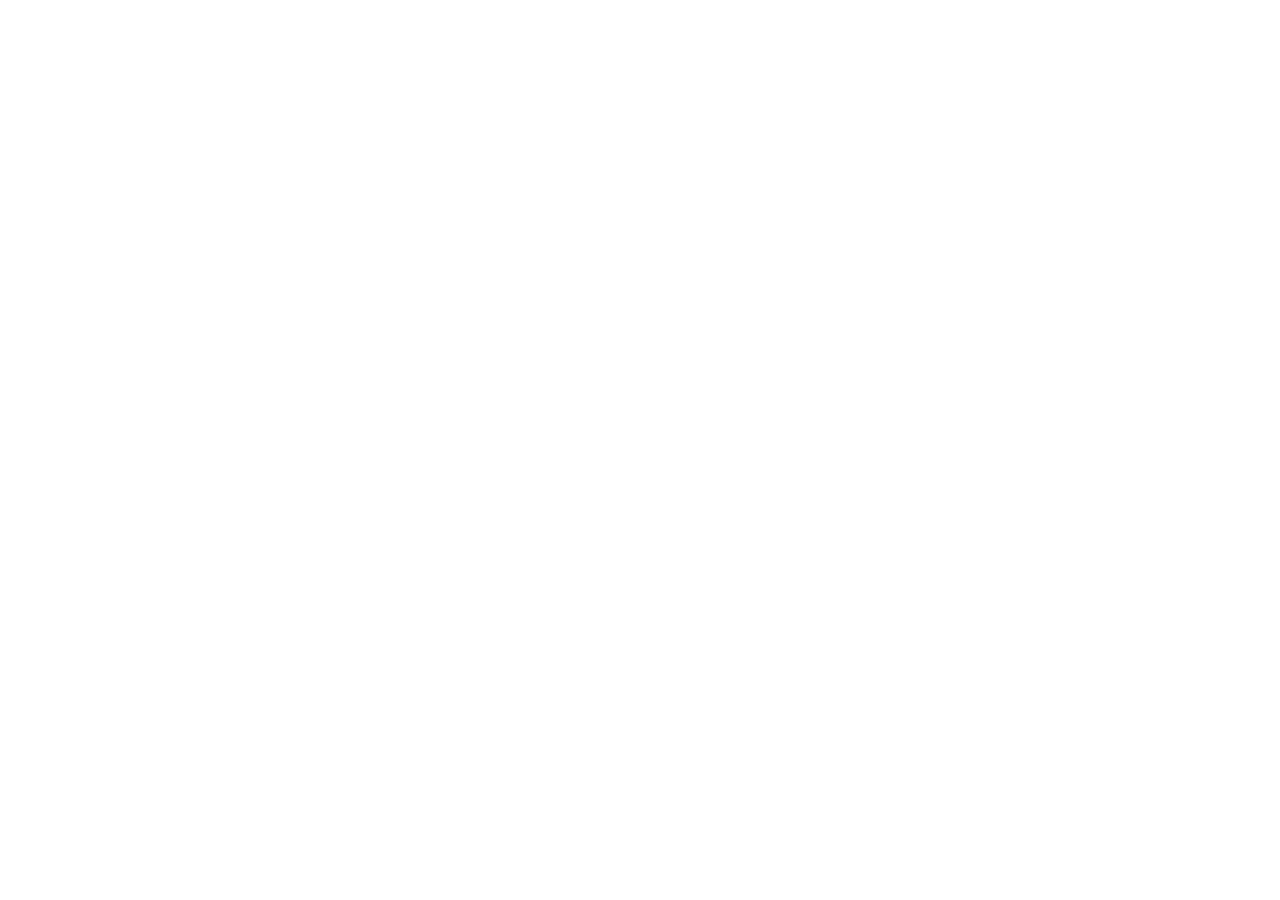
==== doc/index.html @ baba7857 "Adding index pagewith blank template" ====
<!DOCTYPE html>
<html lang="en">
<head>
  <meta charset="UTF-8">
  <meta name="viewport" content="width=device-width, initial-scale=1.0">
  <meta http-equiv="X-UA-Compatible" content="ie=edge">
  <title>Beanmother</title>
</head>
<body>
  
</body>
</html>
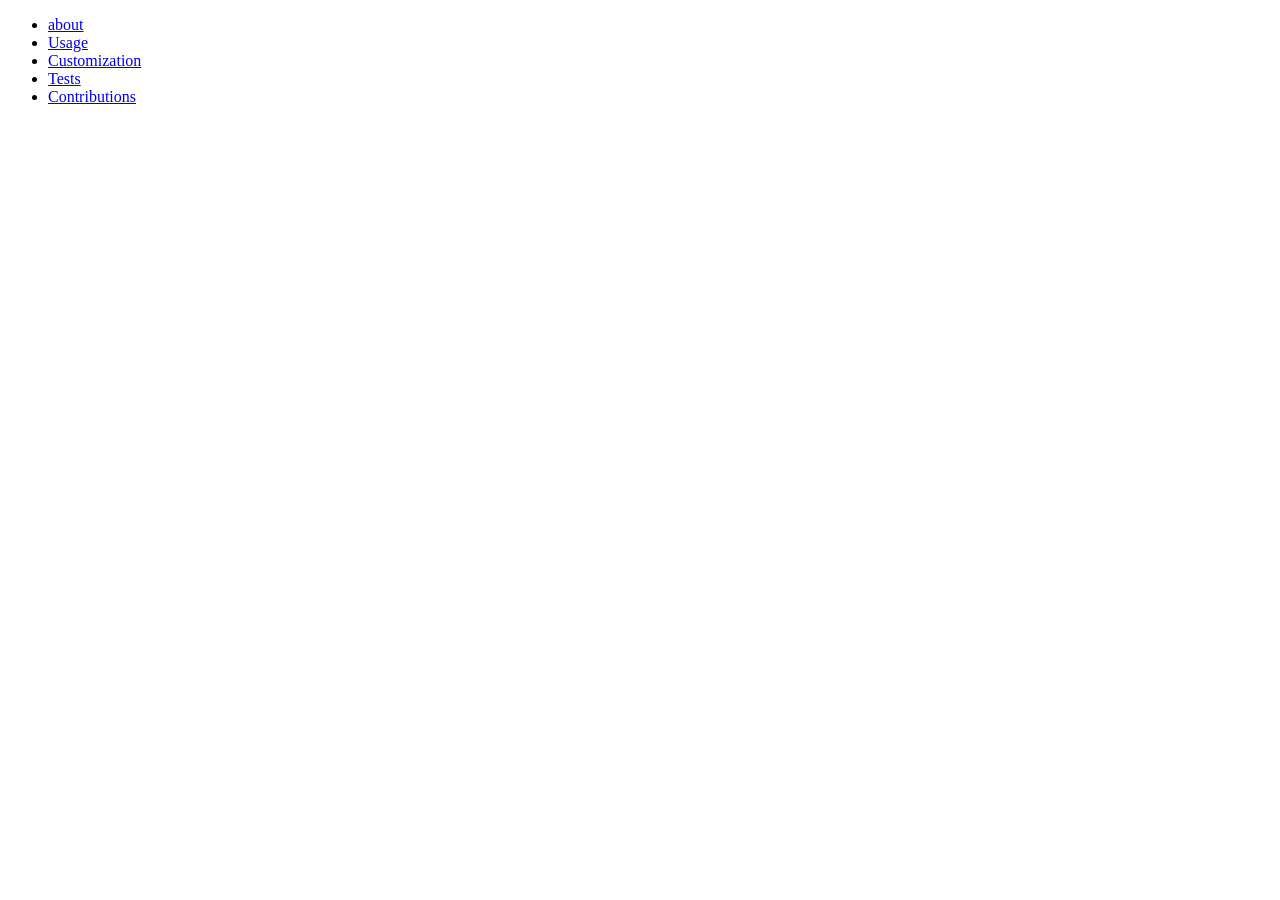
==== commit 7ff7112a: "Adding css file" ====
--- a/doc/index.html
+++ b/doc/index.html
@@ -1,12 +1,36 @@
 <!DOCTYPE html>
 <html lang="en">
+
 <head>
   <meta charset="UTF-8">
   <meta name="viewport" content="width=device-width, initial-scale=1.0">
   <meta http-equiv="X-UA-Compatible" content="ie=edge">
   <title>Beanmother</title>
+  <link rel="stylesheet" href="css/style.css">
 </head>
+
 <body>
-  
+  <div id="nav">
+    <ul>
+      <li class='first current'>
+        <a href="#about">about</a>
+      </li>
+      <li class=''>
+        <a href="#usage">Usage</a>
+      </li>
+      <li class=''>
+        <a href="#customization">Customization</a>
+      </li>
+      <li class=''>
+        <a href="#tests">Tests</a>
+      </li>
+      <li class=''>
+        <a href="#contributions">Contributions</a>
+      </li>
+    </ul>
+  </div>
+
+
 </body>
+
 </html>
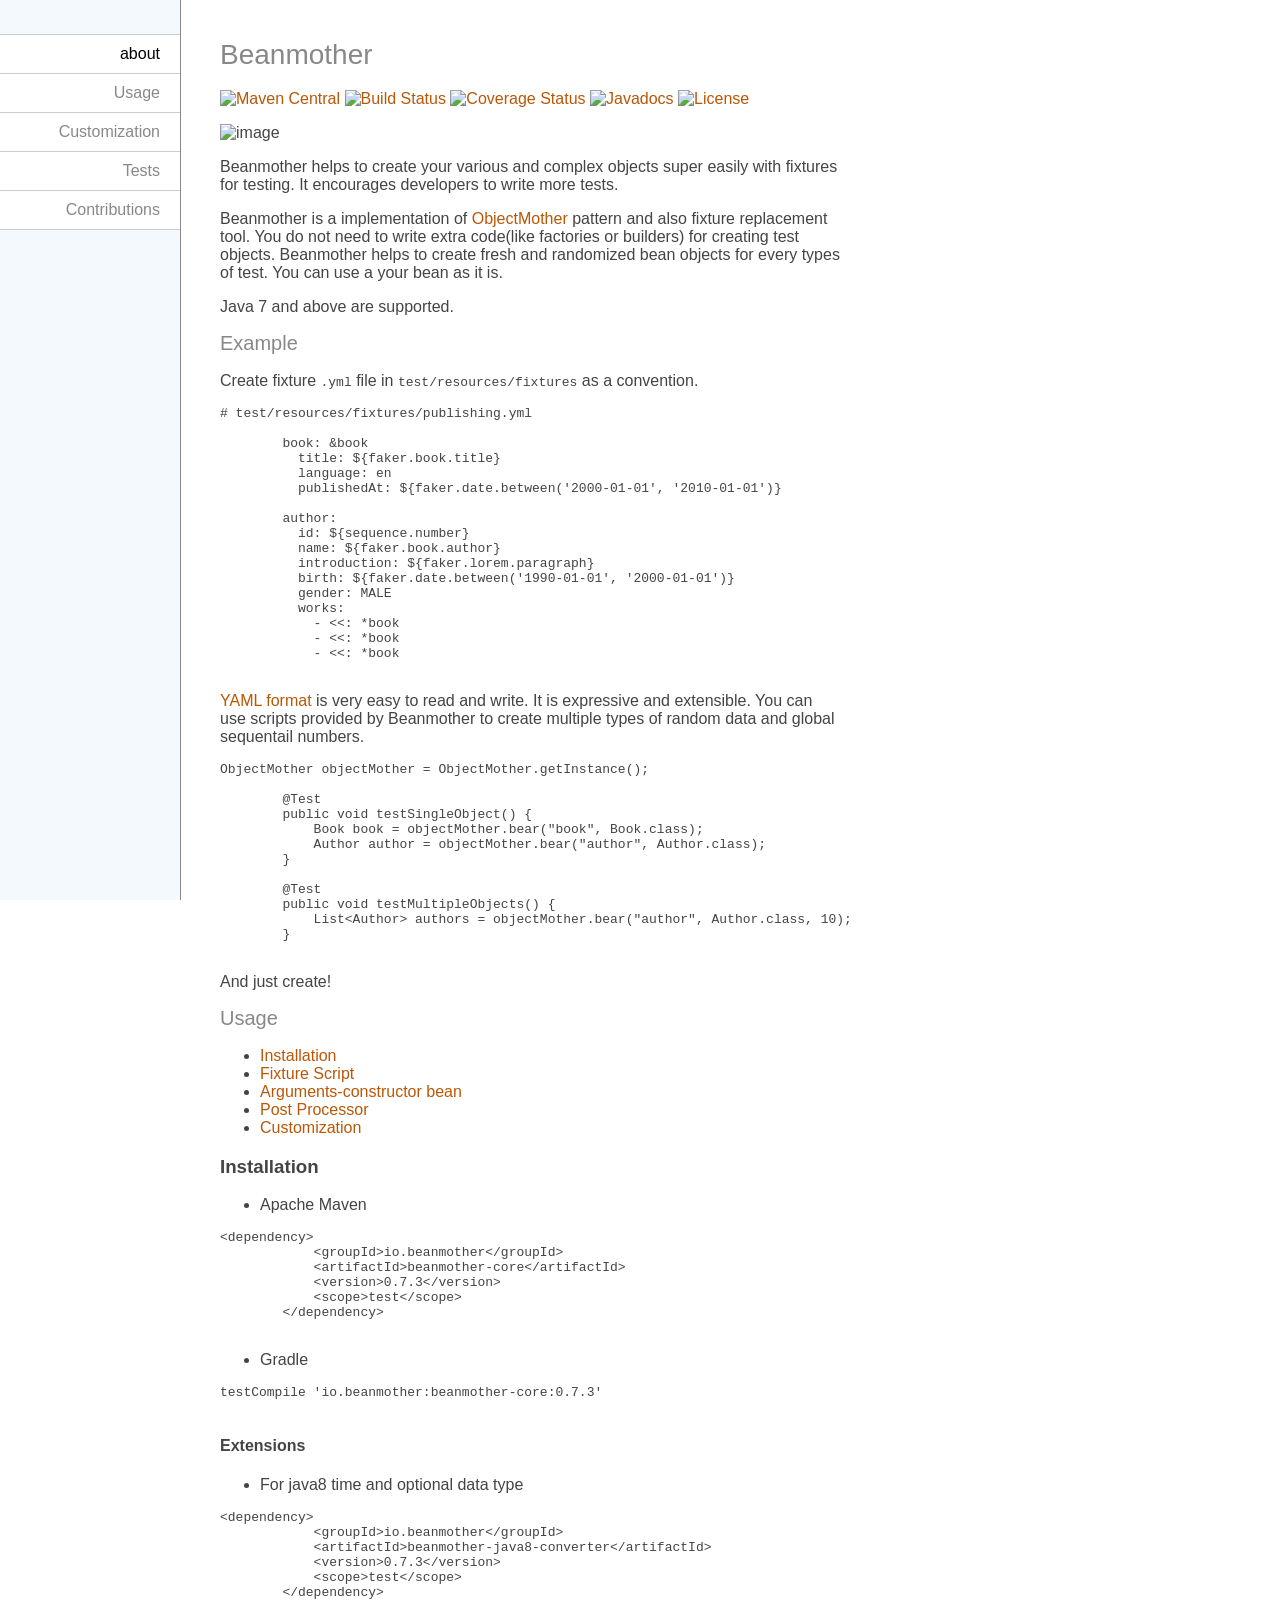
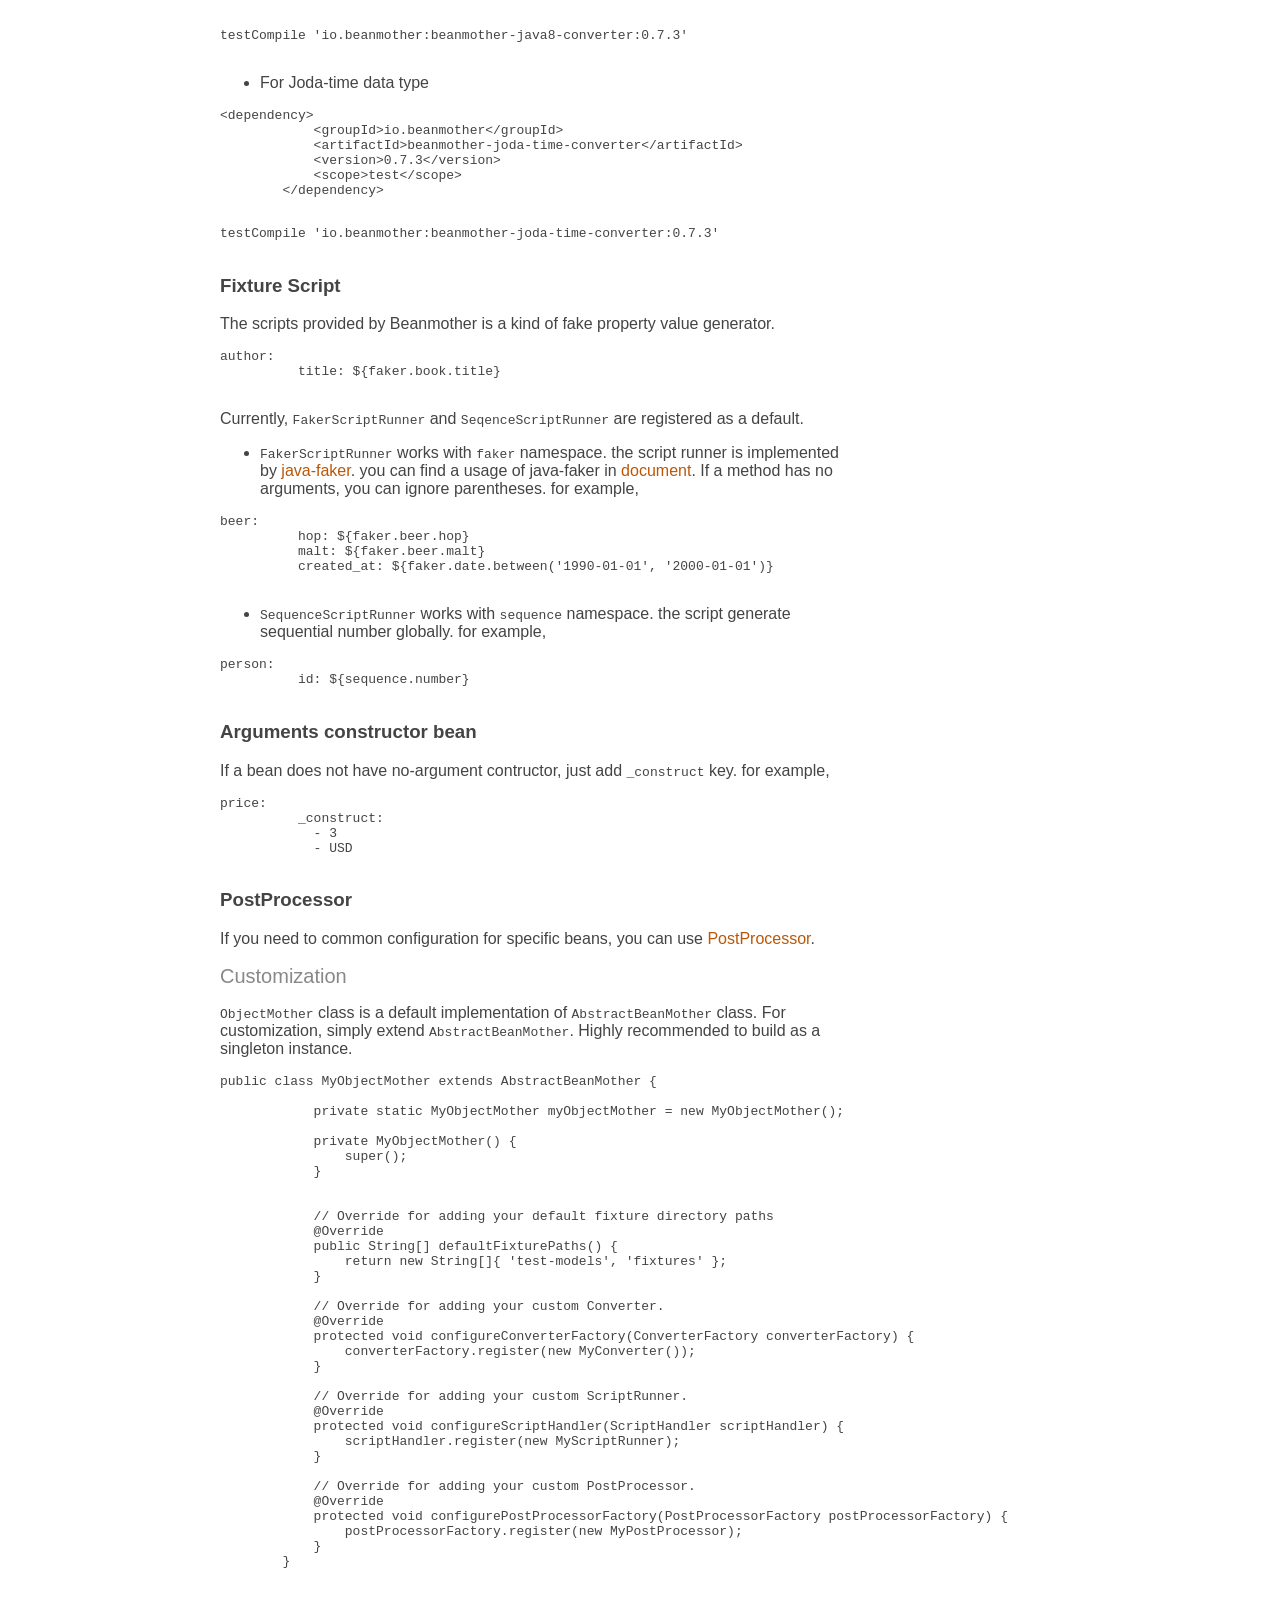
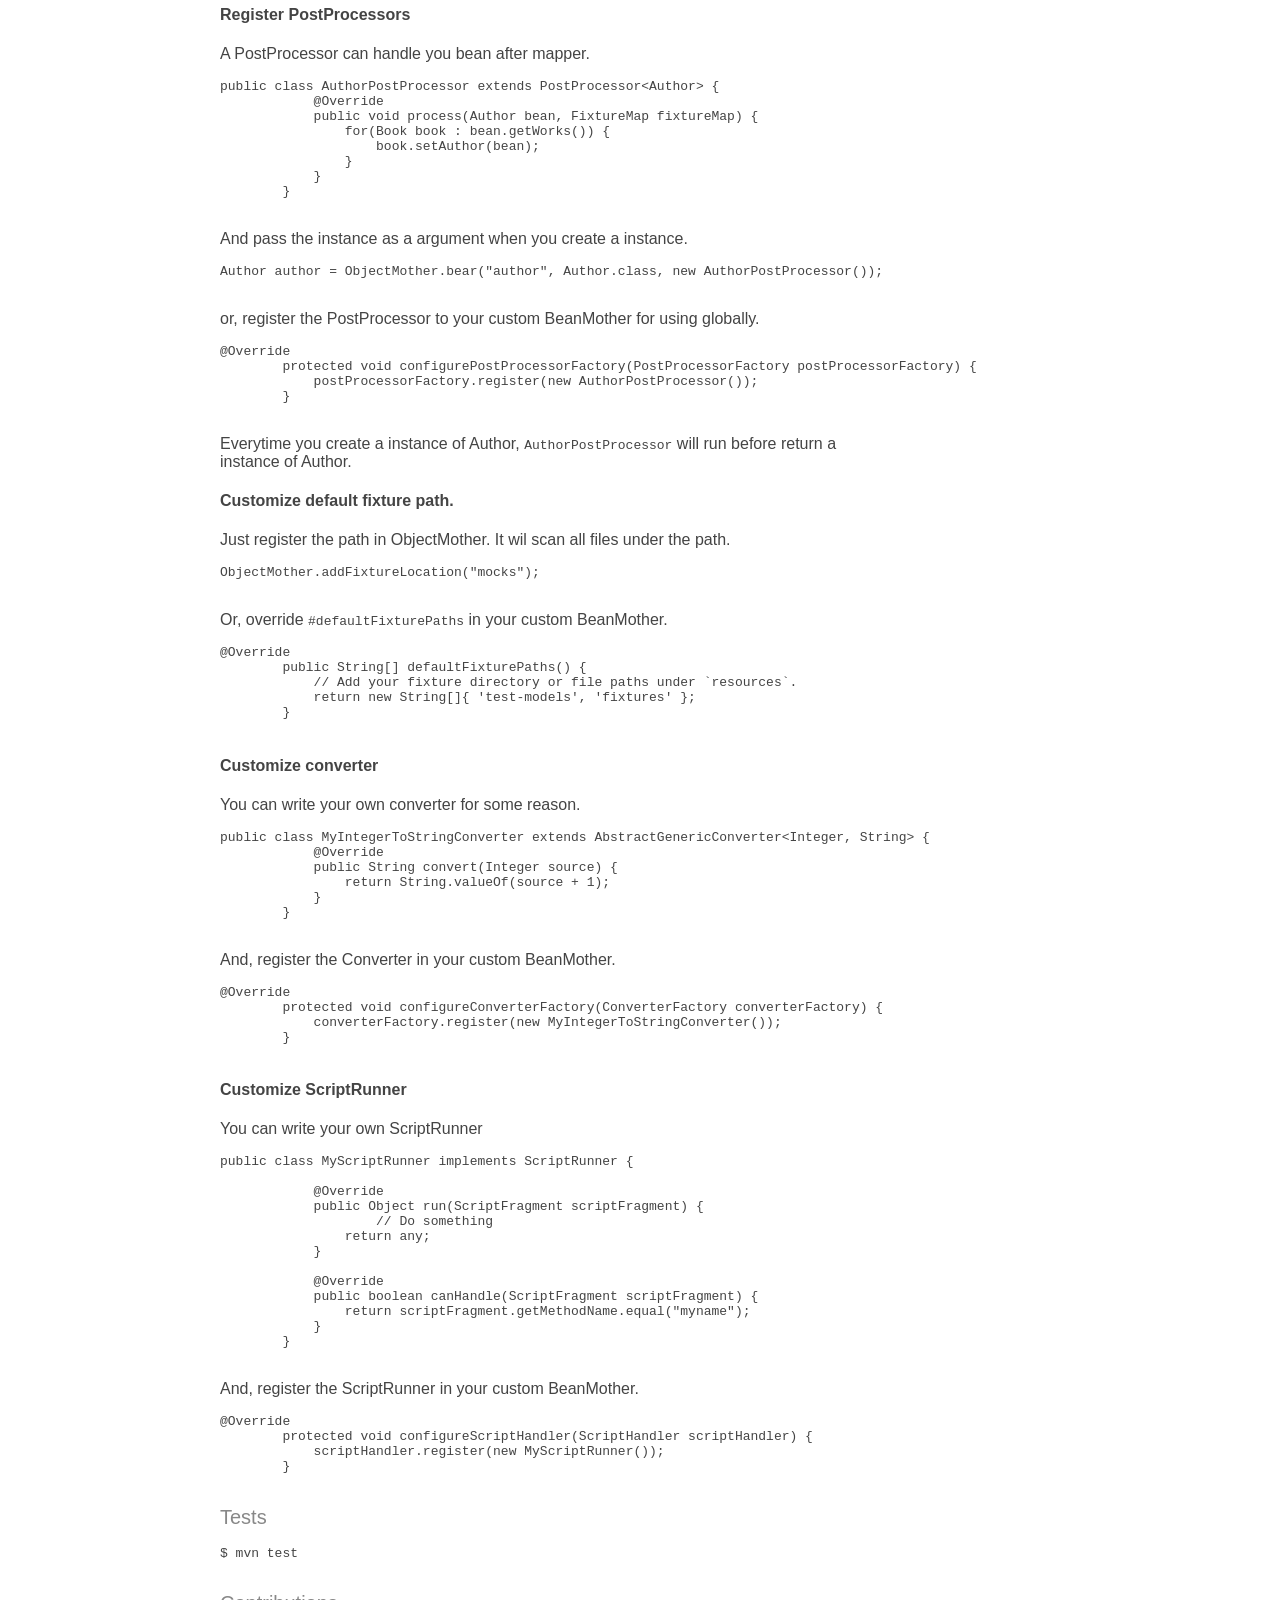
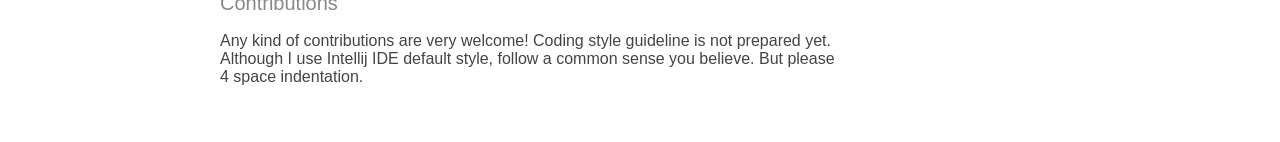
==== commit c6a8b539: "Adding content and the style" ====
--- a/doc/index.html
+++ b/doc/index.html
@@ -30,6 +30,374 @@
     </ul>
   </div>
 
+  <div id="version">
+    <!-- v.0.12 -->
+  </div>
+
+
+
+  <div id="content">
+    <h1 id="beanmother">Beanmother</h1>
+
+    <p>
+      <a href="https://search.maven.org/#search%7Cga%7C1%7Cio.beanmother">
+        <img src="https://maven-badges.herokuapp.com/maven-central/io.beanmother/beanmother-core/badge.svg" alt="Maven Central" />
+      </a>
+      <a href="https://travis-ci.org/keepcosmos/beanmother">
+        <img src="https://travis-ci.org/keepcosmos/beanmother.svg?branch=master" alt="Build Status" />
+      </a>
+      <a href="https://coveralls.io/github/keepcosmos/beanmother?branch=master">
+        <img src="https://coveralls.io/repos/github/keepcosmos/beanmother/badge.svg?branch=master" alt="Coverage Status" />
+      </a>
+      <a href="http://javadoc.io/doc/io.beanmother/beanmother-core">
+        <img src="http://javadoc.io/badge/io.beanmother/beanmother-core.svg" alt="Javadocs" />
+      </a>
+      <a href="https://opensource.org/licenses/Apache-2.0">
+        <img src="https://img.shields.io/badge/License-Apache%202.0-blue.svg" alt="License" />
+      </a>
+    </p>
+
+    <p>
+      <img src="../image.png" alt="image" />
+    </p>
+
+    <p>Beanmother helps to create your various and complex objects super easily with fixtures for testing. It encourages developers
+      to write more tests.</p>
+
+    <p>Beanmother is a implementation of
+      <a href="https://martinfowler.com/bliki/ObjectMother.html">ObjectMother</a> pattern and also fixture replacement tool. You do not need to write extra code(like factories or builders)
+      for creating test objects. Beanmother helps to create fresh and randomized bean objects for every types of test. You
+      can use a your bean as it is.</p>
+
+    <p>Java 7 and above are supported.</p>
+
+    <h2 id="example">Example</h2>
+
+    <p>Create fixture
+      <code>.yml</code> file in
+      <code>test/resources/fixtures</code> as a convention.</p>
+
+    <pre><code class="yaml language-yaml"># test/resources/fixtures/publishing.yml
+        
+        book: &amp;book
+          title: ${faker.book.title}
+          language: en
+          publishedAt: ${faker.date.between('2000-01-01', '2010-01-01')}
+        
+        author:
+          id: ${sequence.number}
+          name: ${faker.book.author}
+          introduction: ${faker.lorem.paragraph}
+          birth: ${faker.date.between('1990-01-01', '2000-01-01')}
+          gender: MALE
+          works:
+            - &lt;&lt;: *book
+            - &lt;&lt;: *book
+            - &lt;&lt;: *book
+        </code></pre>
+
+    <p>
+      <a href="http://yaml.org/spec/1.1/">YAML format</a> is very easy to read and write. It is expressive and extensible. You can use scripts provided by Beanmother
+      to create multiple types of random data and global sequentail numbers.</p>
+
+    <pre><code class="java language-java">ObjectMother objectMother = ObjectMother.getInstance();
+        
+        @Test
+        public void testSingleObject() {
+            Book book = objectMother.bear("book", Book.class);
+            Author author = objectMother.bear("author", Author.class);    
+        }
+        
+        @Test
+        public void testMultipleObjects() {
+            List&lt;Author&gt; authors = objectMother.bear("author", Author.class, 10);
+        }
+        </code></pre>
+
+    <p>And just create!</p>
+
+    <h2 id="usage">Usage</h2>
+
+    <ul>
+      <li>
+        <a href="#installation">Installation</a>
+      </li>
+
+      <li>
+        <a href="#fxture-script">Fixture Script</a>
+      </li>
+
+      <li>
+        <a href="#arguments-constructor-bean">Arguments-constructor bean</a>
+      </li>
+
+      <li>
+        <a href="#post-processor">Post Processor</a>
+      </li>
+
+      <li>
+        <a href="#customization">Customization</a>
+      </li>
+    </ul>
+
+    <h3 id="installation">Installation</h3>
+
+    <ul>
+      <li>Apache Maven</li>
+    </ul>
+
+    <pre><code class="xml language-xml">&lt;dependency&gt;
+            &lt;groupId&gt;io.beanmother&lt;/groupId&gt;
+            &lt;artifactId&gt;beanmother-core&lt;/artifactId&gt;
+            &lt;version&gt;0.7.3&lt;/version&gt;
+            &lt;scope&gt;test&lt;/scope&gt;
+        &lt;/dependency&gt;
+        </code></pre>
+
+    <ul>
+      <li>Gradle</li>
+    </ul>
+
+    <pre><code class="groovy language-groovy">testCompile 'io.beanmother:beanmother-core:0.7.3'
+        </code></pre>
+
+    <h4 id="extensions">Extensions</h4>
+
+    <ul>
+      <li>For java8 time and optional data type</li>
+    </ul>
+
+    <pre><code class="xml language-xml">&lt;dependency&gt;
+            &lt;groupId&gt;io.beanmother&lt;/groupId&gt;
+            &lt;artifactId&gt;beanmother-java8-converter&lt;/artifactId&gt;
+            &lt;version&gt;0.7.3&lt;/version&gt;
+            &lt;scope&gt;test&lt;/scope&gt;
+        &lt;/dependency&gt;
+        </code></pre>
+
+    <pre><code class="groovy language-groovy">testCompile 'io.beanmother:beanmother-java8-converter:0.7.3'
+        </code></pre>
+
+    <ul>
+      <li>For Joda-time data type</li>
+    </ul>
+
+    <pre><code class="xml language-xml">&lt;dependency&gt;
+            &lt;groupId&gt;io.beanmother&lt;/groupId&gt;
+            &lt;artifactId&gt;beanmother-joda-time-converter&lt;/artifactId&gt;
+            &lt;version&gt;0.7.3&lt;/version&gt;
+            &lt;scope&gt;test&lt;/scope&gt;
+        &lt;/dependency&gt;
+        </code></pre>
+
+    <pre><code class="groovy language-groovy">testCompile 'io.beanmother:beanmother-joda-time-converter:0.7.3'
+        </code></pre>
+
+    <h3 id="fixturescript">Fixture Script</h3>
+
+    <p>The scripts provided by Beanmother is a kind of fake property value generator.</p>
+
+    <pre><code class="yml language-yml">author:
+          title: ${faker.book.title}
+        </code></pre>
+
+    <p>Currently,
+      <code>FakerScriptRunner</code> and
+      <code>SeqenceScriptRunner</code> are registered as a default.</p>
+
+    <ul>
+      <li>
+        <code>FakerScriptRunner</code> works with
+        <code>faker</code> namespace. the script runner is implemented by
+        <a href="https://github.com/DiUS/java-faker">java-faker</a>. you can find a usage of java-faker in
+        <a href="http://dius.github.io/java-faker/apidocs/index.html">document</a>. If a method has no arguments, you can ignore parentheses. for example,</li>
+    </ul>
+
+    <pre><code class="yaml language-yaml">beer:
+          hop: ${faker.beer.hop}
+          malt: ${faker.beer.malt}
+          created_at: ${faker.date.between('1990-01-01', '2000-01-01')}
+        </code></pre>
+
+    <ul>
+      <li>
+        <code>SequenceScriptRunner</code> works with
+        <code>sequence</code> namespace. the script generate sequential number globally. for example,</li>
+    </ul>
+
+    <pre><code class="yaml language-yaml">person:
+          id: ${sequence.number}
+        </code></pre>
+
+    <h3 id="argumentsconstructorbean">Arguments constructor bean</h3>
+
+    <p>If a bean does not have no-argument contructor, just add
+      <code>_construct</code> key. for example,</p>
+
+    <pre><code class="yaml language-yaml">price:
+          _construct:
+            - 3
+            - USD
+        </code></pre>
+
+    <h3 id="postprocessor">PostProcessor</h3>
+
+    <p>If you need to common configuration for specific beans, you can use
+      <a href="#register-post-processors">PostProcessor</a>.</p>
+
+    <h2 id="customization">Customization</h2>
+
+    <p>
+      <code>ObjectMother</code> class is a default implementation of
+      <code>AbstractBeanMother</code> class. For customization, simply extend
+      <code>AbstractBeanMother</code>. Highly recommended to build as a singleton instance. </p>
+
+    <pre><code class="java language-java">public class MyObjectMother extends AbstractBeanMother {
+        
+            private static MyObjectMother myObjectMother = new MyObjectMother();
+        
+            private MyObjectMother() {
+                super();
+            }
+        
+        
+            // Override for adding your default fixture directory paths
+            @Override
+            public String[] defaultFixturePaths() {
+                return new String[]{ 'test-models', 'fixtures' };
+            }
+        
+            // Override for adding your custom Converter.
+            @Override
+            protected void configureConverterFactory(ConverterFactory converterFactory) {
+                converterFactory.register(new MyConverter());
+            }
+        
+            // Override for adding your custom ScriptRunner.
+            @Override
+            protected void configureScriptHandler(ScriptHandler scriptHandler) {
+                scriptHandler.register(new MyScriptRunner);     
+            }
+        
+            // Override for adding your custom PostProcessor.
+            @Override
+            protected void configurePostProcessorFactory(PostProcessorFactory postProcessorFactory) {
+                postProcessorFactory.register(new MyPostProcessor);
+            }
+        }
+        </code></pre>
+
+    <h4 id="registerpostprocessors">Register PostProcessors</h4>
+
+    <p>A PostProcessor can handle you bean after mapper.</p>
+
+    <pre><code class="java language-java">public class AuthorPostProcessor extends PostProcessor&lt;Author&gt; {
+            @Override
+            public void process(Author bean, FixtureMap fixtureMap) {
+                for(Book book : bean.getWorks()) {
+                    book.setAuthor(bean);
+                }
+            }
+        }
+        </code></pre>
+
+    <p>And pass the instance as a argument when you create a instance.</p>
+
+    <pre><code class="java language-java">Author author = ObjectMother.bear("author", Author.class, new AuthorPostProcessor());
+        </code></pre>
+
+    <p>or, register the PostProcessor to your custom BeanMother for using globally.</p>
+
+    <pre><code class="java language-java">@Override
+        protected void configurePostProcessorFactory(PostProcessorFactory postProcessorFactory) {
+            postProcessorFactory.register(new AuthorPostProcessor());
+        }
+        </code></pre>
+
+    <p>Everytime you create a instance of Author,
+      <code>AuthorPostProcessor</code> will run before return a instance of Author.</p>
+
+    <h4 id="customizedefaultfixturepath">Customize default fixture path.</h4>
+
+    <p>Just register the path in ObjectMother. It wil scan all files under the path.</p>
+
+    <pre><code class="java language-java">ObjectMother.addFixtureLocation("mocks");
+        </code></pre>
+
+    <p>Or, override
+      <code>#defaultFixturePaths</code> in your custom BeanMother.</p>
+
+    <pre><code class="java language-java">@Override
+        public String[] defaultFixturePaths() {
+            // Add your fixture directory or file paths under `resources`.
+            return new String[]{ 'test-models', 'fixtures' };
+        }
+        </code></pre>
+
+    <p></p>
+
+    <h4 id="customizeconverter">Customize converter</h4>
+
+    <p>You can write your own converter for some reason.</p>
+
+    <pre><code class="java language-java">public class MyIntegerToStringConverter extends AbstractGenericConverter&lt;Integer, String&gt; {
+            @Override
+            public String convert(Integer source) {
+                return String.valueOf(source + 1);
+            }
+        }
+        </code></pre>
+
+    <p>And, register the Converter in your custom BeanMother.</p>
+
+    <pre><code class="java language-java">@Override
+        protected void configureConverterFactory(ConverterFactory converterFactory) {
+            converterFactory.register(new MyIntegerToStringConverter());
+        }
+        </code></pre>
+
+    <h4 id="customizescriptrunner">Customize ScriptRunner</h4>
+
+    <p>You can write your own ScriptRunner</p>
+
+    <pre><code class="java language-java">public class MyScriptRunner implements ScriptRunner {
+        
+            @Override
+            public Object run(ScriptFragment scriptFragment) {
+                    // Do something
+                return any;
+            }
+        
+            @Override
+            public boolean canHandle(ScriptFragment scriptFragment) {
+                return scriptFragment.getMethodName.equal("myname");
+            }
+        }
+        </code></pre>
+
+    <p>And, register the ScriptRunner in your custom BeanMother.</p>
+
+    <pre><code class="java language-java">@Override
+        protected void configureScriptHandler(ScriptHandler scriptHandler) {
+            scriptHandler.register(new MyScriptRunner());     
+        }
+        </code></pre>
+
+    <h2 id="tests">Tests</h2>
+
+    <pre><code>$ mvn test
+        </code></pre>
+
+    <h2 id="contributions">Contributions</h2>
+
+    <p>Any kind of contributions are very welcome! Coding style guideline is not prepared yet. Although I use Intellij IDE default
+      style, follow a common sense you believe. But please 4 space indentation.</p>
+
+  </div>
+
+
+
+
 
 </body>
 
--- a/doc/css/style.css
+++ b/doc/css/style.css
@@ -0,0 +1,217 @@
+html {
+  padding: 0;
+  margin: 0;
+}
+
+body {
+  font-family: Verdana, Geneva, Tahoma, sans-serif;
+  padding: 0;
+  margin: 0;
+  color: #444;
+}
+
+h1,
+h2 {
+  font-size: 28px;
+  font-weight: normal;
+  color: #888;
+}
+
+h2 {
+  font-size: 20px;
+}
+
+a {
+  color: #ba5707;
+  text-decoration: none;
+}
+
+code.block {
+  display: block;
+  margin: 10px 0 0 0;
+  padding: 10px;
+  border: 1px solid #aaa;
+}
+
+#version {
+  position: fixed;
+  top: 200px;
+  left: 0;
+  width: 160px;
+  padding-right: 20px;
+  text-align: right;
+  color: #ccc;
+}
+
+#nav {
+  float: left;
+  width: 180px;
+  position: fixed;
+  top: 0;
+  left: 0;
+  bottom: 0;
+  border-right: 1px solid #888;
+  background-color: #f4f9fd;
+}
+
+#nav ul {
+  list-style-type: none;
+  padding: 0;
+  margin: 34px 0 0 0;
+}
+
+#nav ul li {
+  border-bottom: 1px solid #ccc;
+  text-align: right;
+}
+
+#nav ul li.first {
+  border-top: 1px solid #ccc;
+}
+
+#nav ul li.current a {
+  background-color: #fff;
+  color: #000;
+}
+
+#nav ul li a {
+  display: block;
+  padding: 10px 20px 10px 10px;
+  text-decoration: none;
+  color: #888;
+  background-color: #fff;
+}
+
+#content {
+  position: absolute;
+  width: 620px;
+  padding: 20px 40px 40px 40px;
+  margin: 0 0 0 180px;
+  top: 0;
+}
+
+#text_input {
+  width: 620px;
+  font-size: 18px;
+  margin-bottom: 20px;
+}
+
+#error,
+#empty {
+  color: #888;
+  font-size: 18px;
+  margin: 0 0 0 80px;
+  line-height: 30px;
+}
+
+#error .description {
+  font-size: 16px;
+  margin-top: 10px;
+}
+
+#submit_row {
+  line-height: 32px;
+}
+
+#submit_row * {
+  float: left;
+  margin-right: 20px;
+  font-size: 18px;
+}
+
+#submit {
+  background: url(/images/button.png) transparent 0 0 no-repeat;
+  height: 30px;
+  width: 64px;
+  outline: none;
+}
+
+#submit:hover {
+  background-position: 0 -34px;
+}
+
+#submit:active {
+  background-position: 0 -68px;
+}
+
+#date_wrapper {
+  clear: both;
+  padding-top: 20px;
+}
+
+#date {
+  background-color: #FFFFCC;
+}
+
+#summary {
+  clear: both;
+  padding-top: 20px;
+}
+
+#structure .index {
+  border: 1px solid #aaa;
+  padding: 5px 5px 0 5px;
+  margin-right: 5px;
+  font-size: 20px;
+  float: left;
+  font-weight: bold;
+}
+
+#structure .index.imaginary {
+  border: none;
+}
+
+#structure .index .name {
+  padding: 5px 0;
+  font-size: 12px;
+  font-weight: normal;
+  clear: both;
+}
+
+#ast {
+  clear: both;
+  padding-top: 20px;
+  color: #222;
+}
+
+#ast #ast_details .token {
+  margin-top: 5px;
+}
+
+#ast #ast_details .spacing {
+  color: #aaa;
+  font-weight: normal;
+}
+
+#ast #ast_details .root {
+  font-weight: bold;
+}
+
+
+/**** searcher ****/
+
+textarea#search_input {
+  width: 660px;
+  height: 160px;
+  margin-bottom: 20px;
+}
+
+#results {
+  clear: both;
+  padding-top: 20px;
+}
+
+.highlight {
+  background-color: #FFFFCC;
+  font-weight: bold;
+}
+
+#result_list {
+  list-style-type: none;
+  margin: 0 0 40px 0;
+  padding: 0;
+}
+
+#result_list li {
+  margin-bottom: 10px;
+}
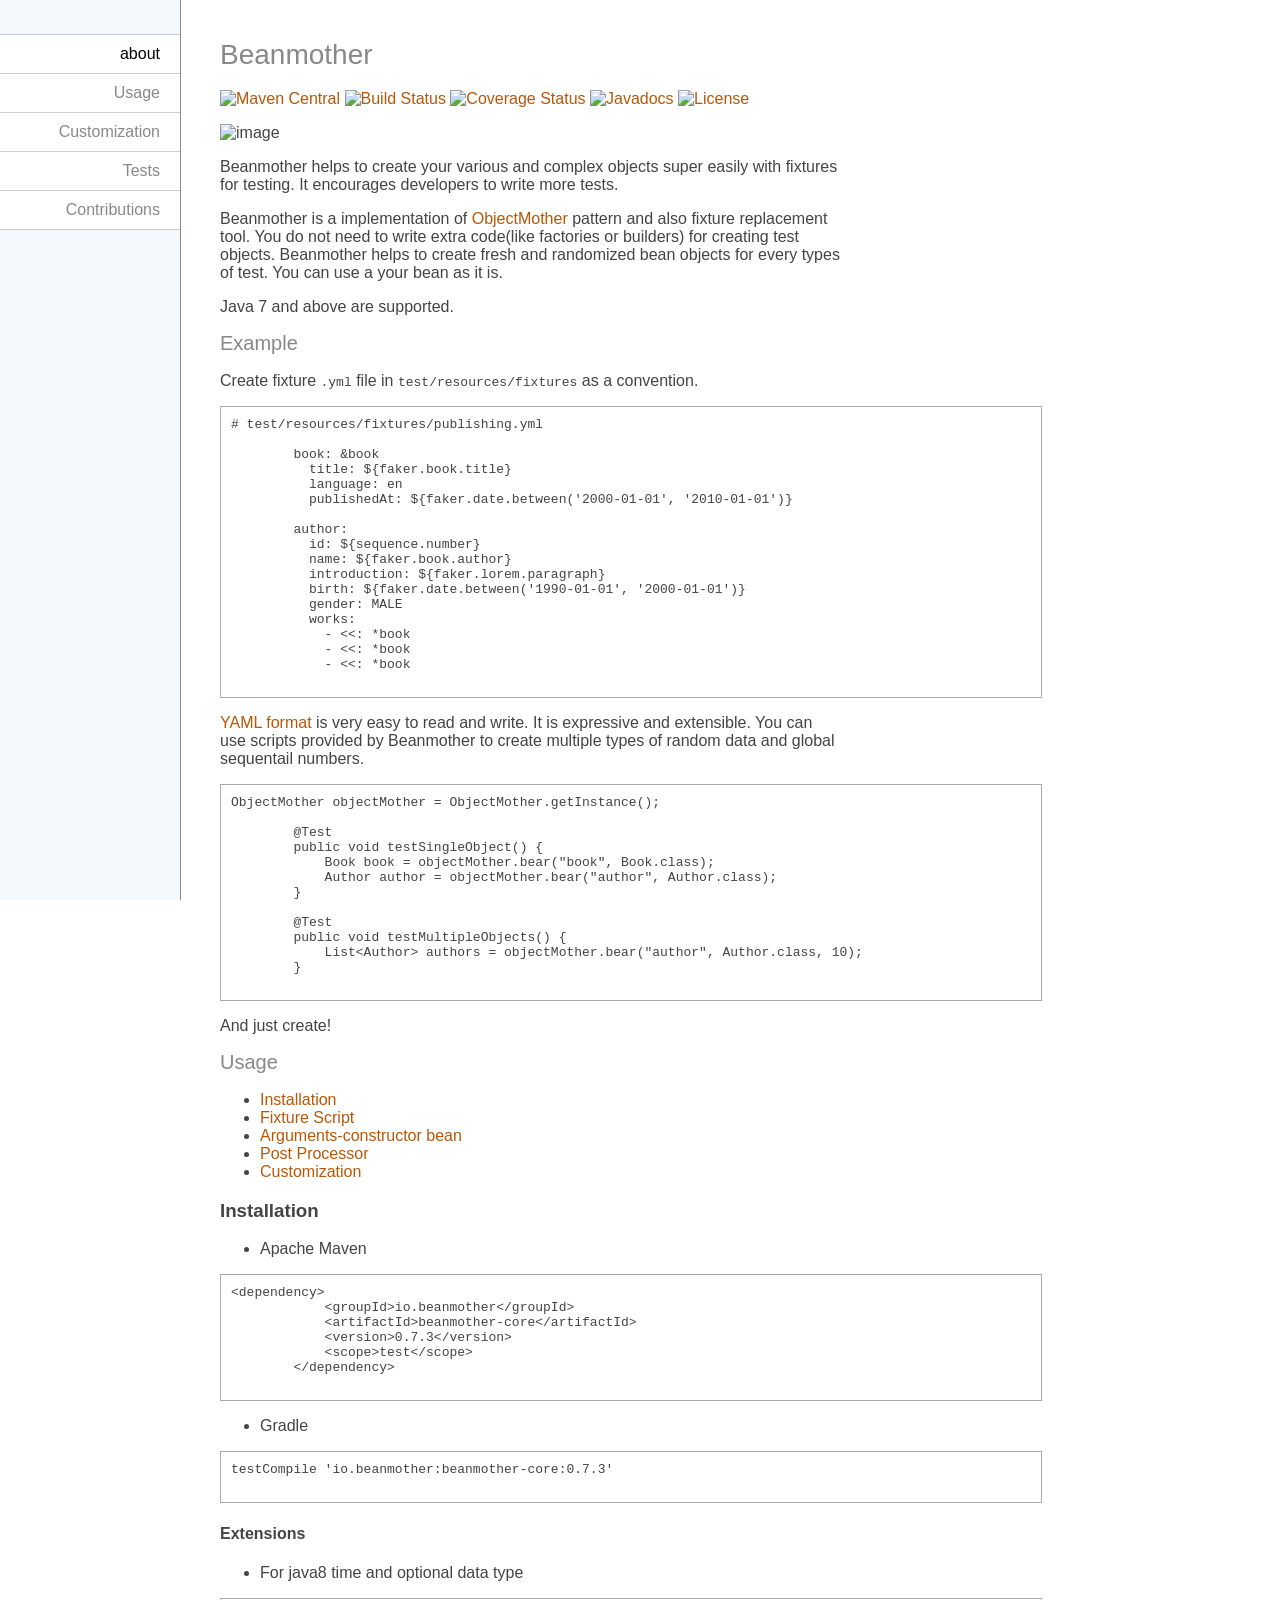
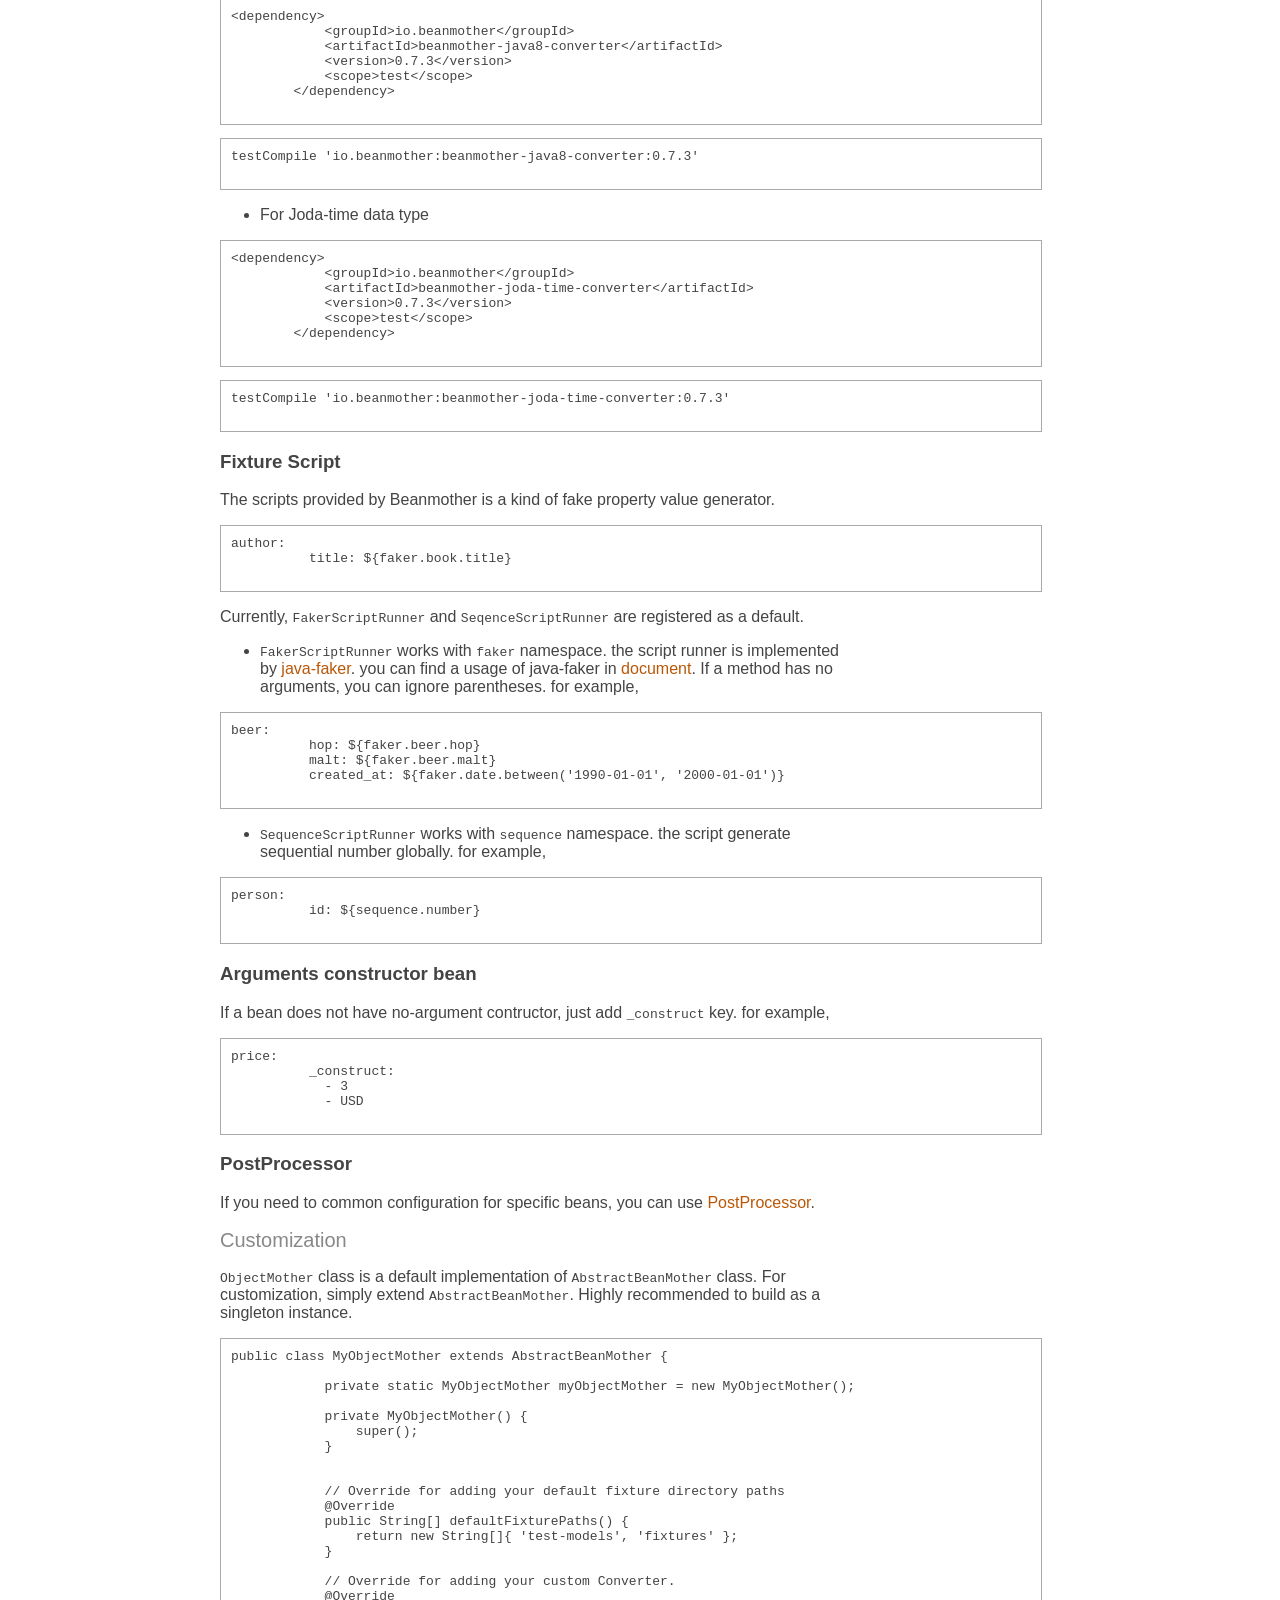
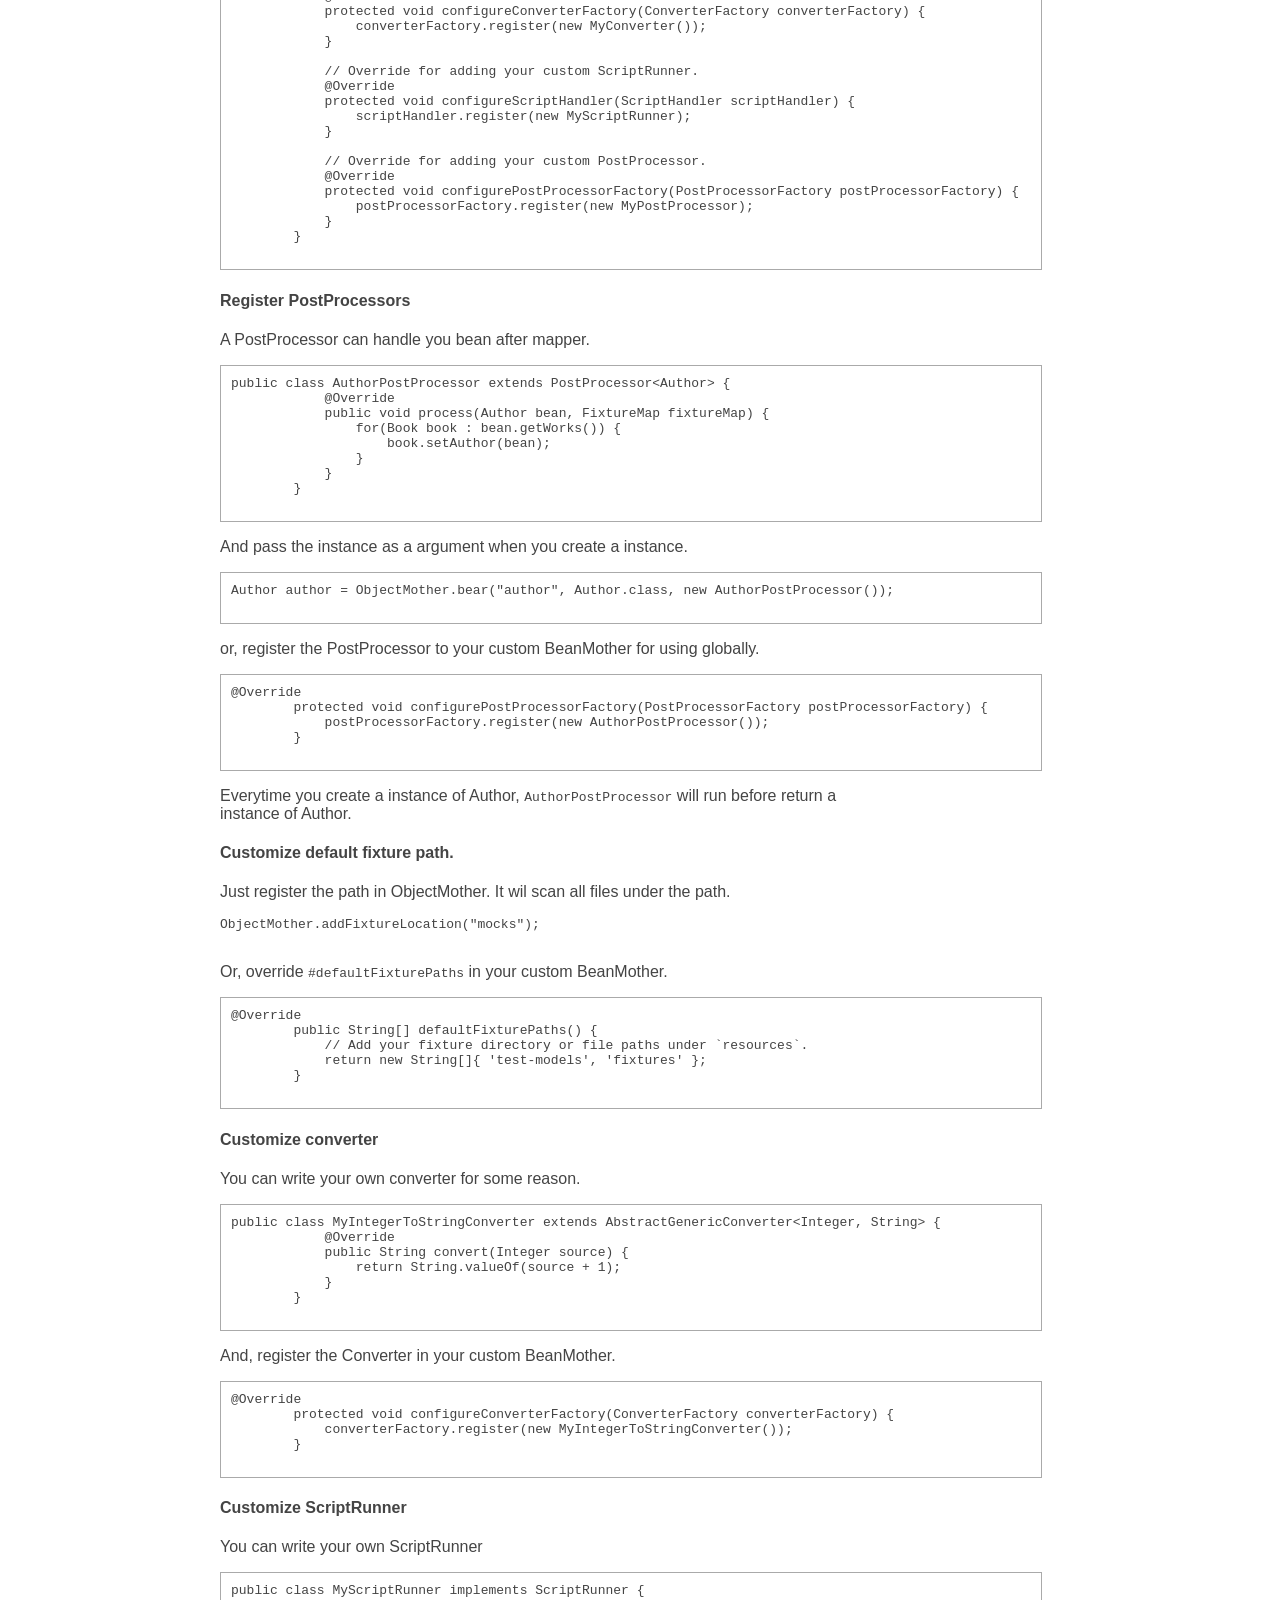
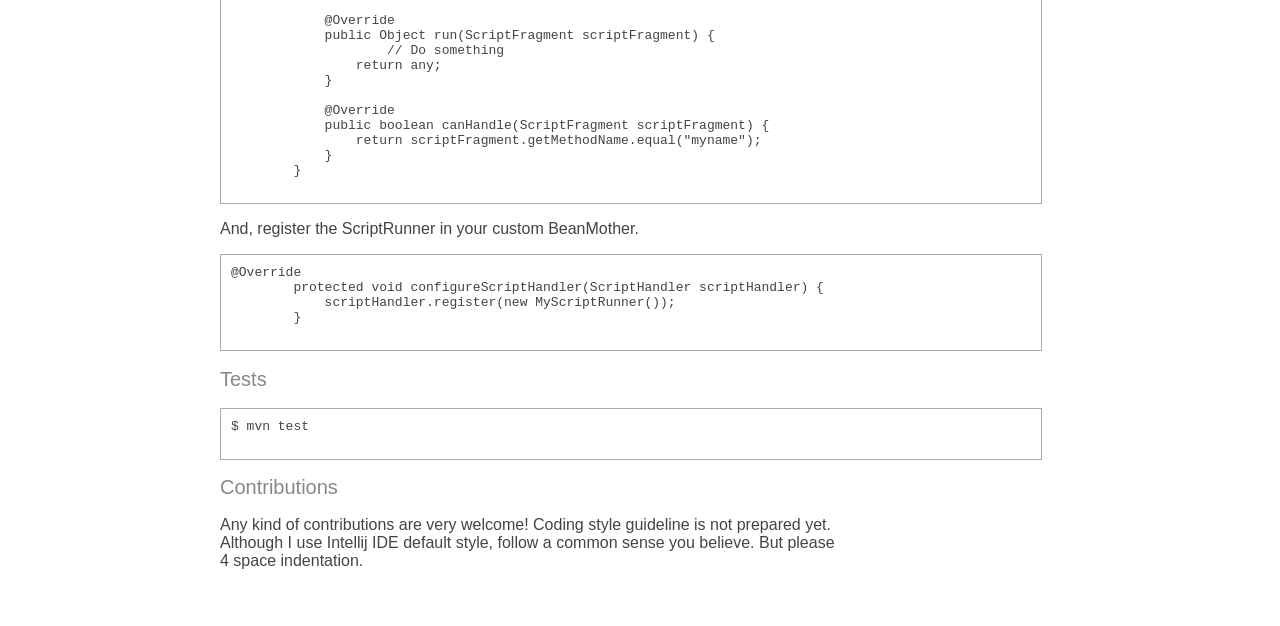
==== commit fac3c5a7: "Adding code block style" ====
--- a/doc/index.html
+++ b/doc/index.html
@@ -77,7 +77,7 @@
       <code>.yml</code> file in
       <code>test/resources/fixtures</code> as a convention.</p>
 
-    <pre><code class="yaml language-yaml"># test/resources/fixtures/publishing.yml
+    <pre><code class="yaml language-yaml block"># test/resources/fixtures/publishing.yml
         
         book: &amp;book
           title: ${faker.book.title}
@@ -100,7 +100,7 @@
       <a href="http://yaml.org/spec/1.1/">YAML format</a> is very easy to read and write. It is expressive and extensible. You can use scripts provided by Beanmother
       to create multiple types of random data and global sequentail numbers.</p>
 
-    <pre><code class="java language-java">ObjectMother objectMother = ObjectMother.getInstance();
+    <pre><code class="java language-java block">ObjectMother objectMother = ObjectMother.getInstance();
         
         @Test
         public void testSingleObject() {
@@ -146,7 +146,7 @@
       <li>Apache Maven</li>
     </ul>
 
-    <pre><code class="xml language-xml">&lt;dependency&gt;
+    <pre><code class="xml language-xml block">&lt;dependency&gt;
             &lt;groupId&gt;io.beanmother&lt;/groupId&gt;
             &lt;artifactId&gt;beanmother-core&lt;/artifactId&gt;
             &lt;version&gt;0.7.3&lt;/version&gt;
@@ -158,7 +158,7 @@
       <li>Gradle</li>
     </ul>
 
-    <pre><code class="groovy language-groovy">testCompile 'io.beanmother:beanmother-core:0.7.3'
+    <pre><code class="groovy language-groovy block">testCompile 'io.beanmother:beanmother-core:0.7.3'
         </code></pre>
 
     <h4 id="extensions">Extensions</h4>
@@ -167,7 +167,7 @@
       <li>For java8 time and optional data type</li>
     </ul>
 
-    <pre><code class="xml language-xml">&lt;dependency&gt;
+    <pre><code class="xml language-xml block">&lt;dependency&gt;
             &lt;groupId&gt;io.beanmother&lt;/groupId&gt;
             &lt;artifactId&gt;beanmother-java8-converter&lt;/artifactId&gt;
             &lt;version&gt;0.7.3&lt;/version&gt;
@@ -175,14 +175,14 @@
         &lt;/dependency&gt;
         </code></pre>
 
-    <pre><code class="groovy language-groovy">testCompile 'io.beanmother:beanmother-java8-converter:0.7.3'
+    <pre><code class="groovy language-groovy block">testCompile 'io.beanmother:beanmother-java8-converter:0.7.3'
         </code></pre>
 
     <ul>
       <li>For Joda-time data type</li>
     </ul>
 
-    <pre><code class="xml language-xml">&lt;dependency&gt;
+    <pre><code class="xml language-xml block">&lt;dependency&gt;
             &lt;groupId&gt;io.beanmother&lt;/groupId&gt;
             &lt;artifactId&gt;beanmother-joda-time-converter&lt;/artifactId&gt;
             &lt;version&gt;0.7.3&lt;/version&gt;
@@ -190,14 +190,14 @@
         &lt;/dependency&gt;
         </code></pre>
 
-    <pre><code class="groovy language-groovy">testCompile 'io.beanmother:beanmother-joda-time-converter:0.7.3'
+    <pre><code class="groovy language-groovy block">testCompile 'io.beanmother:beanmother-joda-time-converter:0.7.3'
         </code></pre>
 
     <h3 id="fixturescript">Fixture Script</h3>
 
     <p>The scripts provided by Beanmother is a kind of fake property value generator.</p>
 
-    <pre><code class="yml language-yml">author:
+    <pre><code class="yml language-yml block">author:
           title: ${faker.book.title}
         </code></pre>
 
@@ -213,7 +213,7 @@
         <a href="http://dius.github.io/java-faker/apidocs/index.html">document</a>. If a method has no arguments, you can ignore parentheses. for example,</li>
     </ul>
 
-    <pre><code class="yaml language-yaml">beer:
+    <pre><code class="yaml language-yaml block">beer:
           hop: ${faker.beer.hop}
           malt: ${faker.beer.malt}
           created_at: ${faker.date.between('1990-01-01', '2000-01-01')}
@@ -225,7 +225,7 @@
         <code>sequence</code> namespace. the script generate sequential number globally. for example,</li>
     </ul>
 
-    <pre><code class="yaml language-yaml">person:
+    <pre><code class="yaml language-yaml block">person:
           id: ${sequence.number}
         </code></pre>
 
@@ -234,7 +234,7 @@
     <p>If a bean does not have no-argument contructor, just add
       <code>_construct</code> key. for example,</p>
 
-    <pre><code class="yaml language-yaml">price:
+    <pre><code class="yaml language-yaml block">price:
           _construct:
             - 3
             - USD
@@ -252,7 +252,7 @@
       <code>AbstractBeanMother</code> class. For customization, simply extend
       <code>AbstractBeanMother</code>. Highly recommended to build as a singleton instance. </p>
 
-    <pre><code class="java language-java">public class MyObjectMother extends AbstractBeanMother {
+    <pre><code class="java language-java block">public class MyObjectMother extends AbstractBeanMother {
         
             private static MyObjectMother myObjectMother = new MyObjectMother();
         
@@ -291,7 +291,7 @@
 
     <p>A PostProcessor can handle you bean after mapper.</p>
 
-    <pre><code class="java language-java">public class AuthorPostProcessor extends PostProcessor&lt;Author&gt; {
+    <pre><code class="java language-java block">public class AuthorPostProcessor extends PostProcessor&lt;Author&gt; {
             @Override
             public void process(Author bean, FixtureMap fixtureMap) {
                 for(Book book : bean.getWorks()) {
@@ -303,12 +303,12 @@
 
     <p>And pass the instance as a argument when you create a instance.</p>
 
-    <pre><code class="java language-java">Author author = ObjectMother.bear("author", Author.class, new AuthorPostProcessor());
+    <pre><code class="java language-java block">Author author = ObjectMother.bear("author", Author.class, new AuthorPostProcessor());
         </code></pre>
 
     <p>or, register the PostProcessor to your custom BeanMother for using globally.</p>
 
-    <pre><code class="java language-java">@Override
+    <pre><code class="java language-java block">@Override
         protected void configurePostProcessorFactory(PostProcessorFactory postProcessorFactory) {
             postProcessorFactory.register(new AuthorPostProcessor());
         }
@@ -327,7 +327,7 @@
     <p>Or, override
       <code>#defaultFixturePaths</code> in your custom BeanMother.</p>
 
-    <pre><code class="java language-java">@Override
+    <pre><code class="java language-java block">@Override
         public String[] defaultFixturePaths() {
             // Add your fixture directory or file paths under `resources`.
             return new String[]{ 'test-models', 'fixtures' };
@@ -340,7 +340,7 @@
 
     <p>You can write your own converter for some reason.</p>
 
-    <pre><code class="java language-java">public class MyIntegerToStringConverter extends AbstractGenericConverter&lt;Integer, String&gt; {
+    <pre><code class="java language-java block">public class MyIntegerToStringConverter extends AbstractGenericConverter&lt;Integer, String&gt; {
             @Override
             public String convert(Integer source) {
                 return String.valueOf(source + 1);
@@ -350,7 +350,7 @@
 
     <p>And, register the Converter in your custom BeanMother.</p>
 
-    <pre><code class="java language-java">@Override
+    <pre><code class="java language-java block">@Override
         protected void configureConverterFactory(ConverterFactory converterFactory) {
             converterFactory.register(new MyIntegerToStringConverter());
         }
@@ -360,7 +360,7 @@
 
     <p>You can write your own ScriptRunner</p>
 
-    <pre><code class="java language-java">public class MyScriptRunner implements ScriptRunner {
+    <pre><code class="java language-java block">public class MyScriptRunner implements ScriptRunner {
         
             @Override
             public Object run(ScriptFragment scriptFragment) {
@@ -377,7 +377,7 @@
 
     <p>And, register the ScriptRunner in your custom BeanMother.</p>
 
-    <pre><code class="java language-java">@Override
+    <pre><code class="java language-java block">@Override
         protected void configureScriptHandler(ScriptHandler scriptHandler) {
             scriptHandler.register(new MyScriptRunner());     
         }
@@ -385,7 +385,7 @@
 
     <h2 id="tests">Tests</h2>
 
-    <pre><code>$ mvn test
+    <pre><code class="block">$ mvn test
         </code></pre>
 
     <h2 id="contributions">Contributions</h2>
--- a/doc/css/style.css
+++ b/doc/css/style.css
@@ -31,6 +31,7 @@
   margin: 10px 0 0 0;
   padding: 10px;
   border: 1px solid #aaa;
+  width: 800px;
 }
 
 #version {
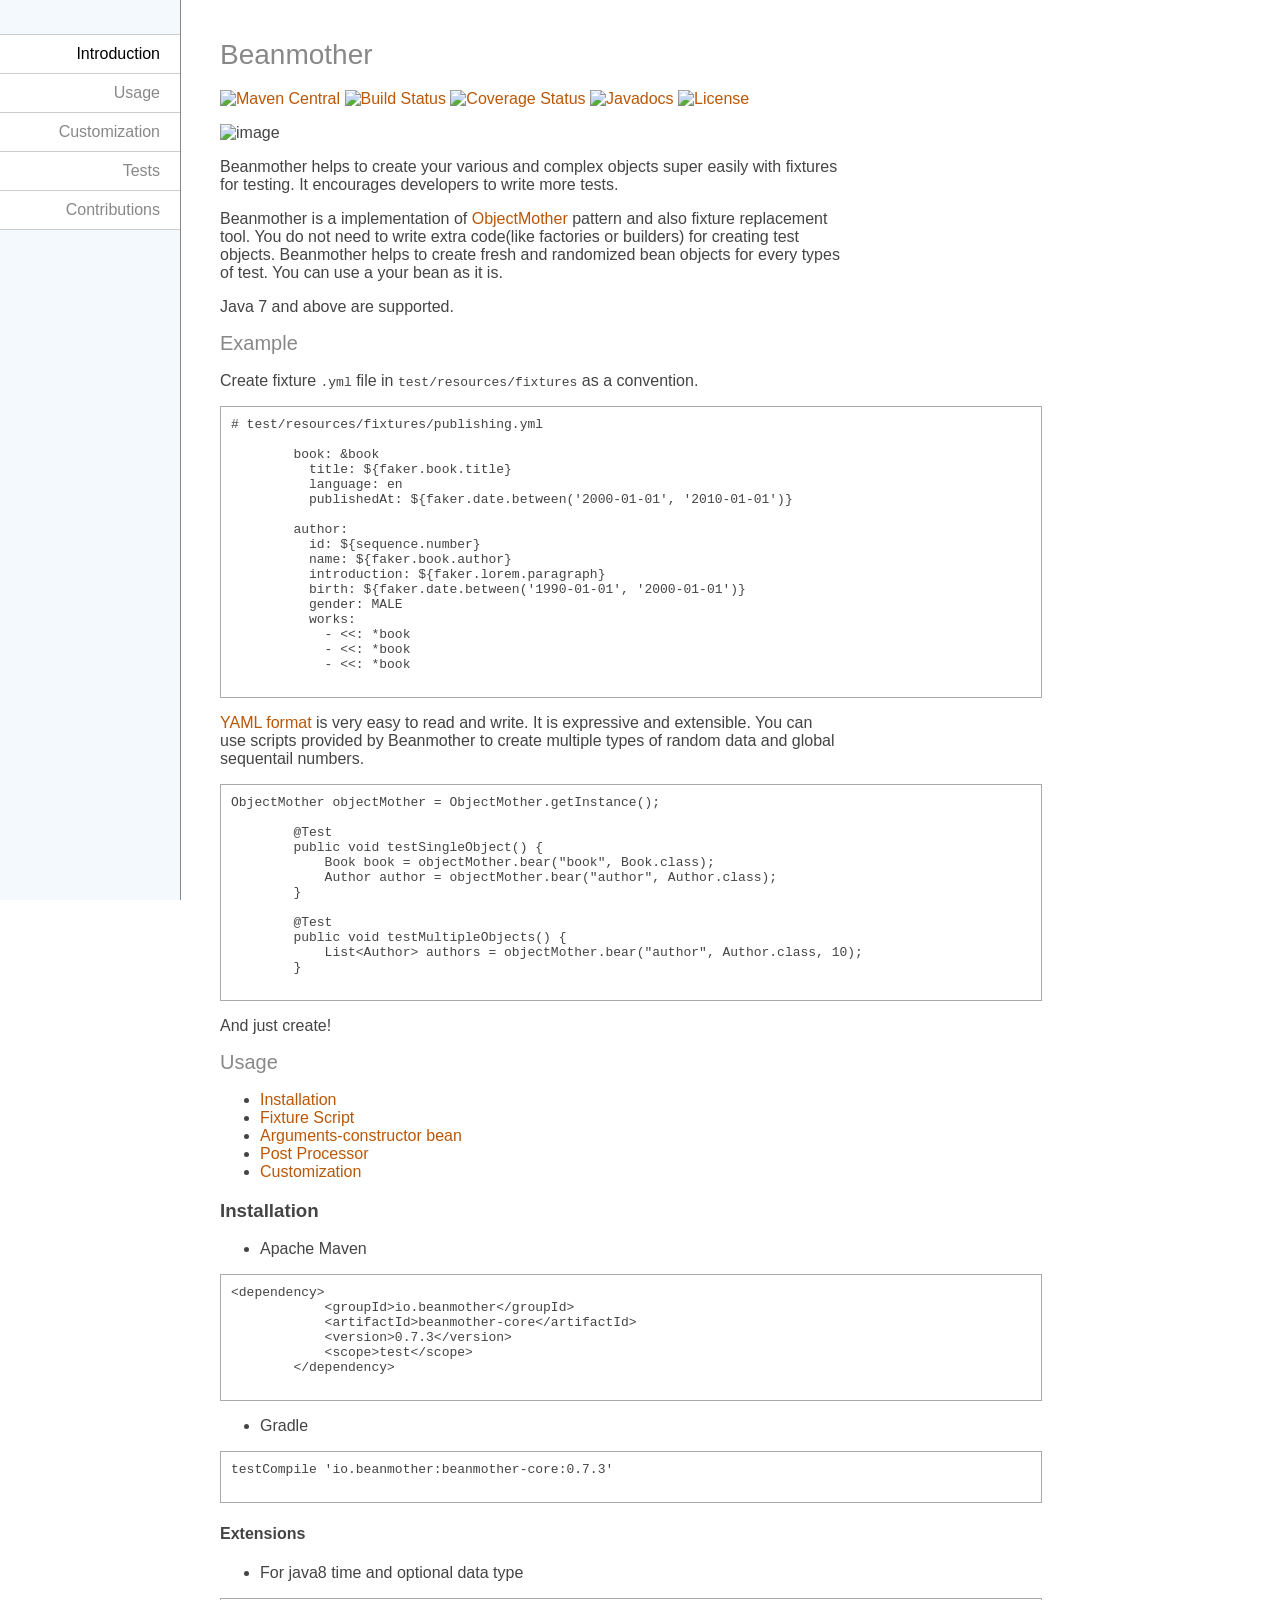
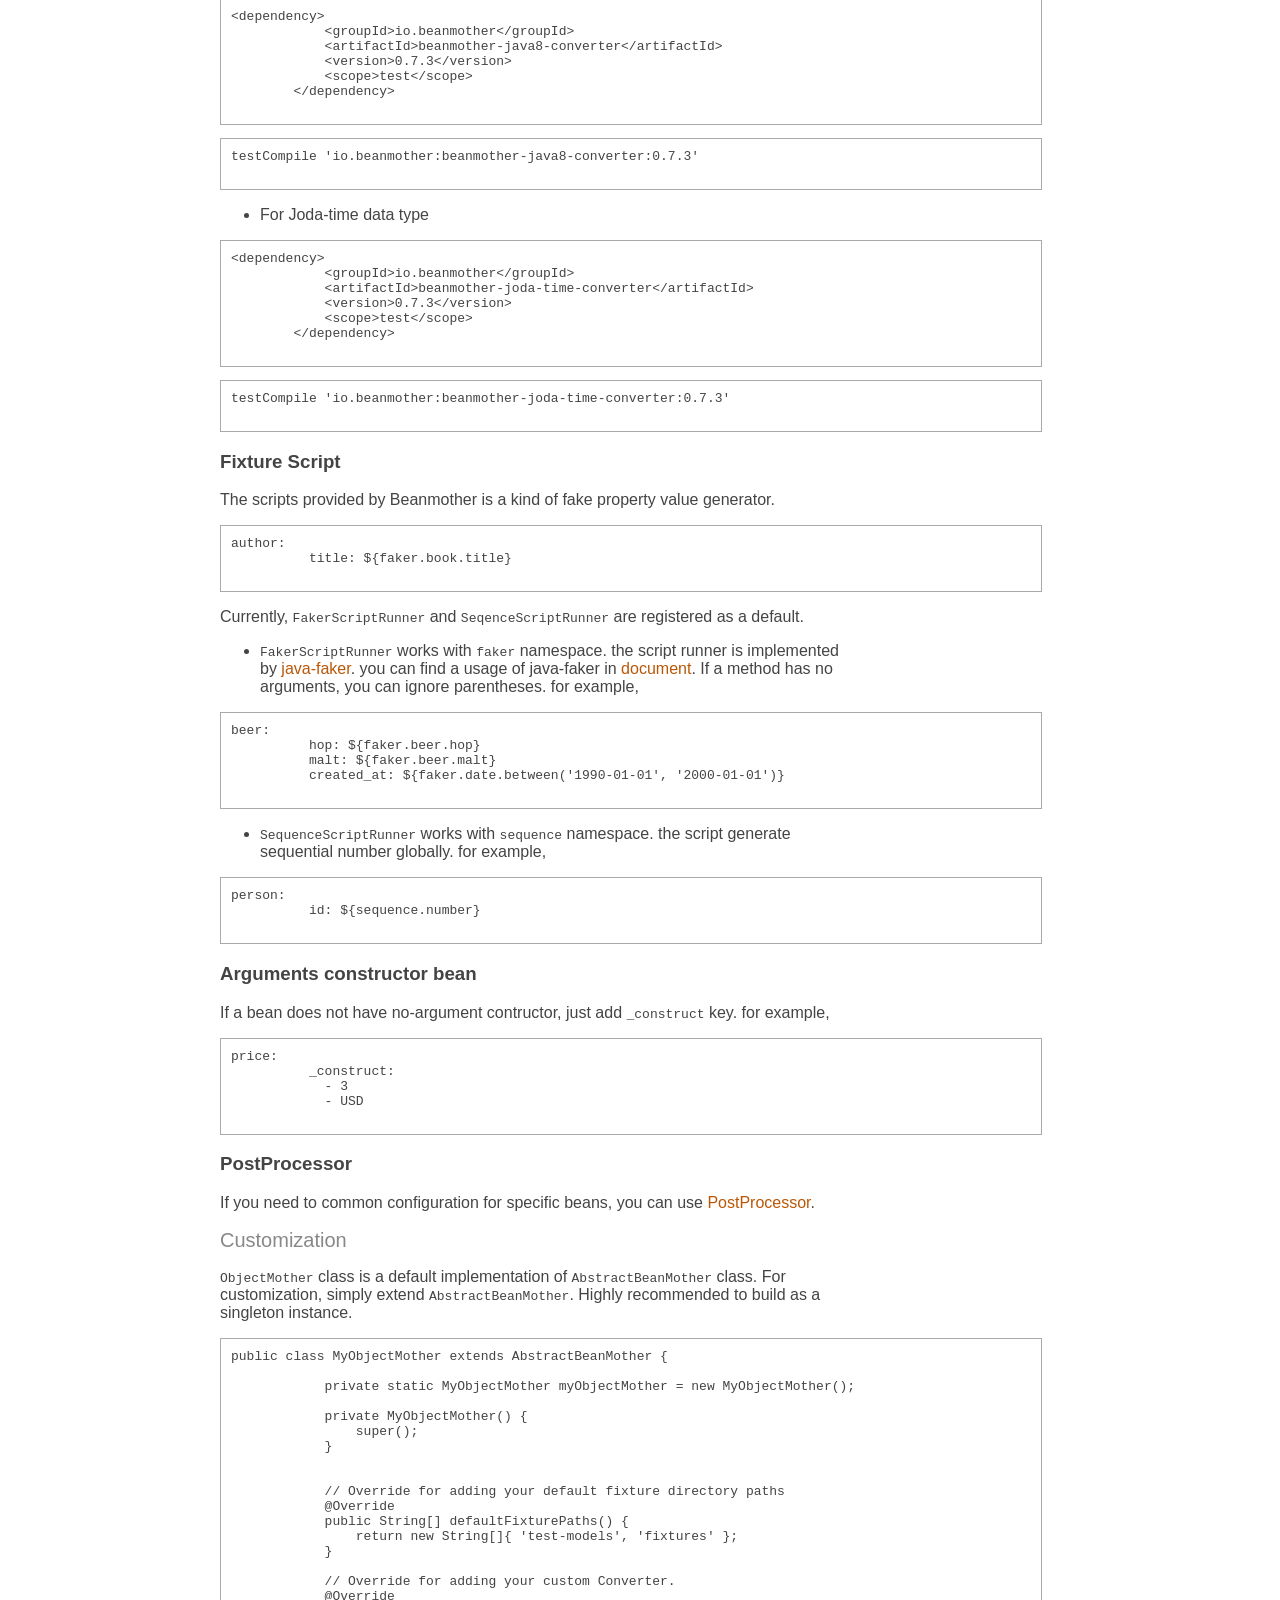
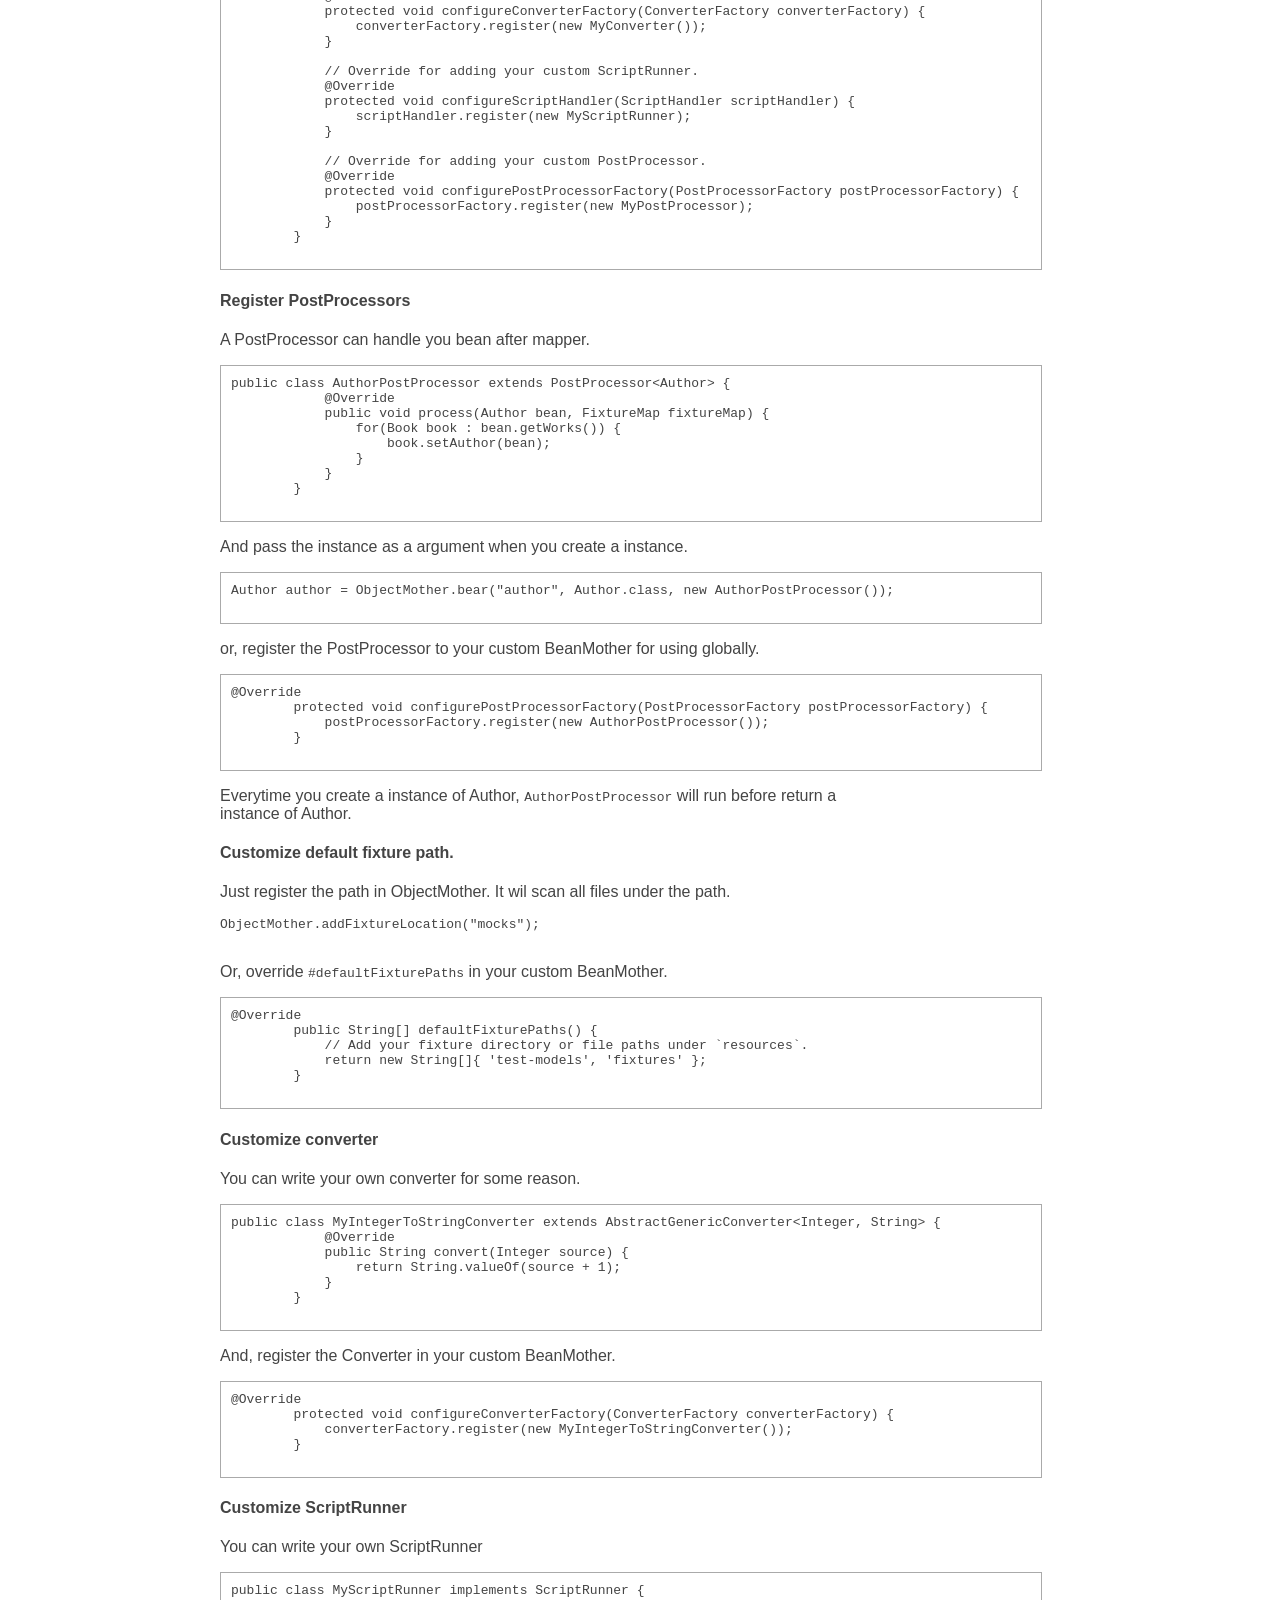
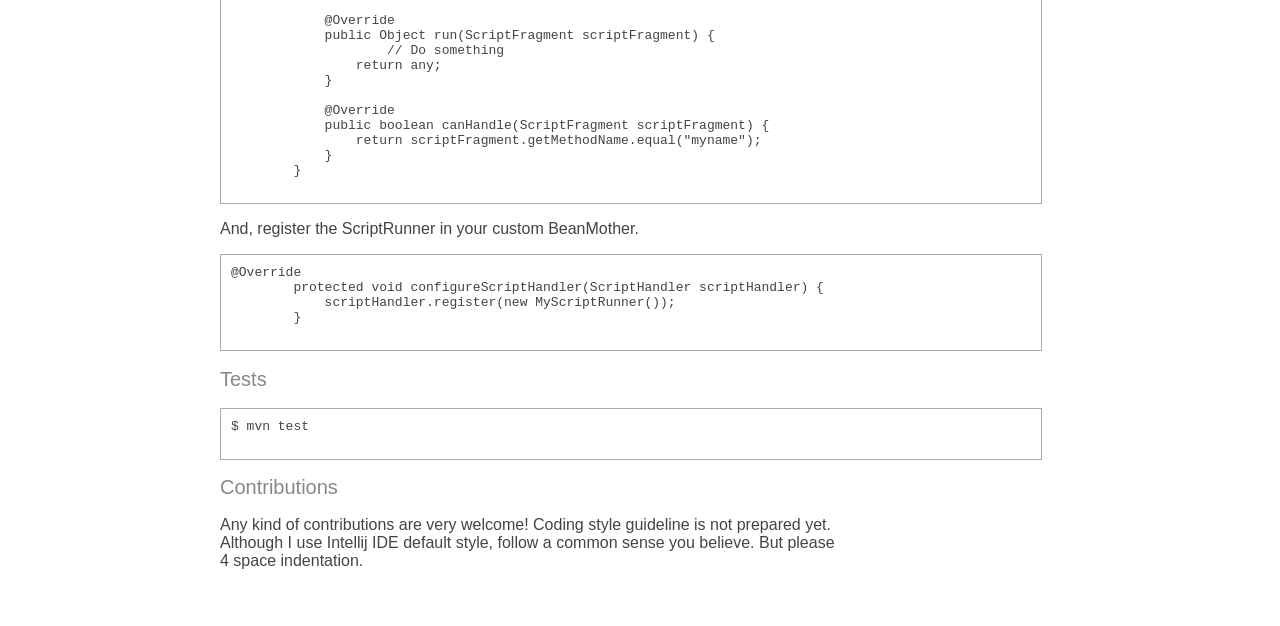
==== commit 80613652: "Adding links to the sections in page" ====
--- a/doc/index.html
+++ b/doc/index.html
@@ -13,19 +13,19 @@
   <div id="nav">
     <ul>
       <li class='first current'>
-        <a href="#about">about</a>
+        <a href="#about" class="about">Introduction</a>
       </li>
       <li class=''>
-        <a href="#usage">Usage</a>
+        <a href="#usage" class="usage">Usage</a>
       </li>
       <li class=''>
-        <a href="#customization">Customization</a>
+        <a href="#customization" class="customization">Customization</a>
       </li>
       <li class=''>
-        <a href="#tests">Tests</a>
+        <a href="#tests" class="tests">Tests</a>
       </li>
       <li class=''>
-        <a href="#contributions">Contributions</a>
+        <a href="#contributions" class="contributions">Contributions</a>
       </li>
     </ul>
   </div>
@@ -37,8 +37,7 @@
 
 
   <div id="content">
-    <h1 id="beanmother">Beanmother</h1>
-
+    <h1 id="beanmother" name="about">Beanmother</h1>
     <p>
       <a href="https://search.maven.org/#search%7Cga%7C1%7Cio.beanmother">
         <img src="https://maven-badges.herokuapp.com/maven-central/io.beanmother/beanmother-core/badge.svg" alt="Maven Central" />
@@ -116,7 +115,7 @@
 
     <p>And just create!</p>
 
-    <h2 id="usage">Usage</h2>
+    <h2 id="usage" name="usage">Usage</h2>
 
     <ul>
       <li>
@@ -245,7 +244,7 @@
     <p>If you need to common configuration for specific beans, you can use
       <a href="#register-post-processors">PostProcessor</a>.</p>
 
-    <h2 id="customization">Customization</h2>
+    <h2 id="customization" name="customization">Customization</h2>
 
     <p>
       <code>ObjectMother</code> class is a default implementation of
@@ -383,12 +382,12 @@
         }
         </code></pre>
 
-    <h2 id="tests">Tests</h2>
+    <h2 id="tests" name="tests">Tests</h2>
 
     <pre><code class="block">$ mvn test
         </code></pre>
 
-    <h2 id="contributions">Contributions</h2>
+    <h2 id="contributions" name="contributions">Contributions</h2>
 
     <p>Any kind of contributions are very welcome! Coding style guideline is not prepared yet. Although I use Intellij IDE default
       style, follow a common sense you believe. But please 4 space indentation.</p>
